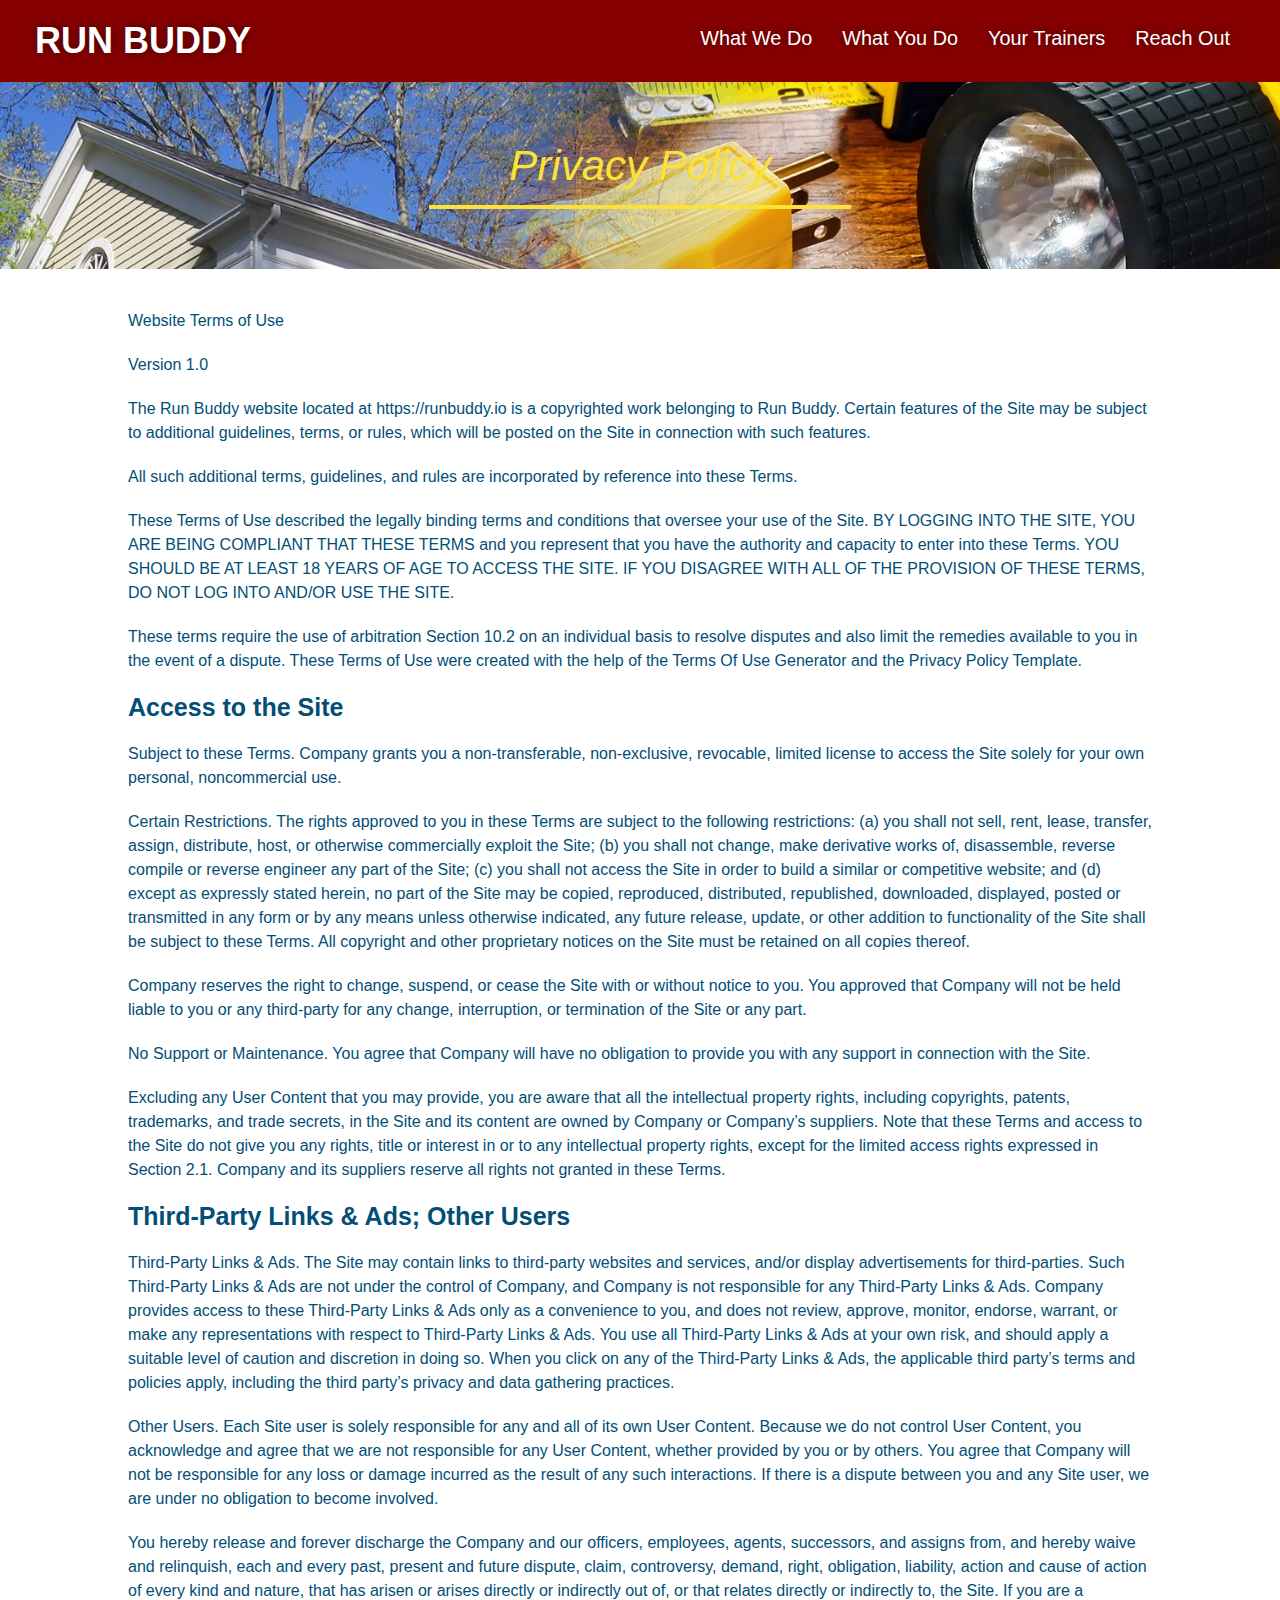
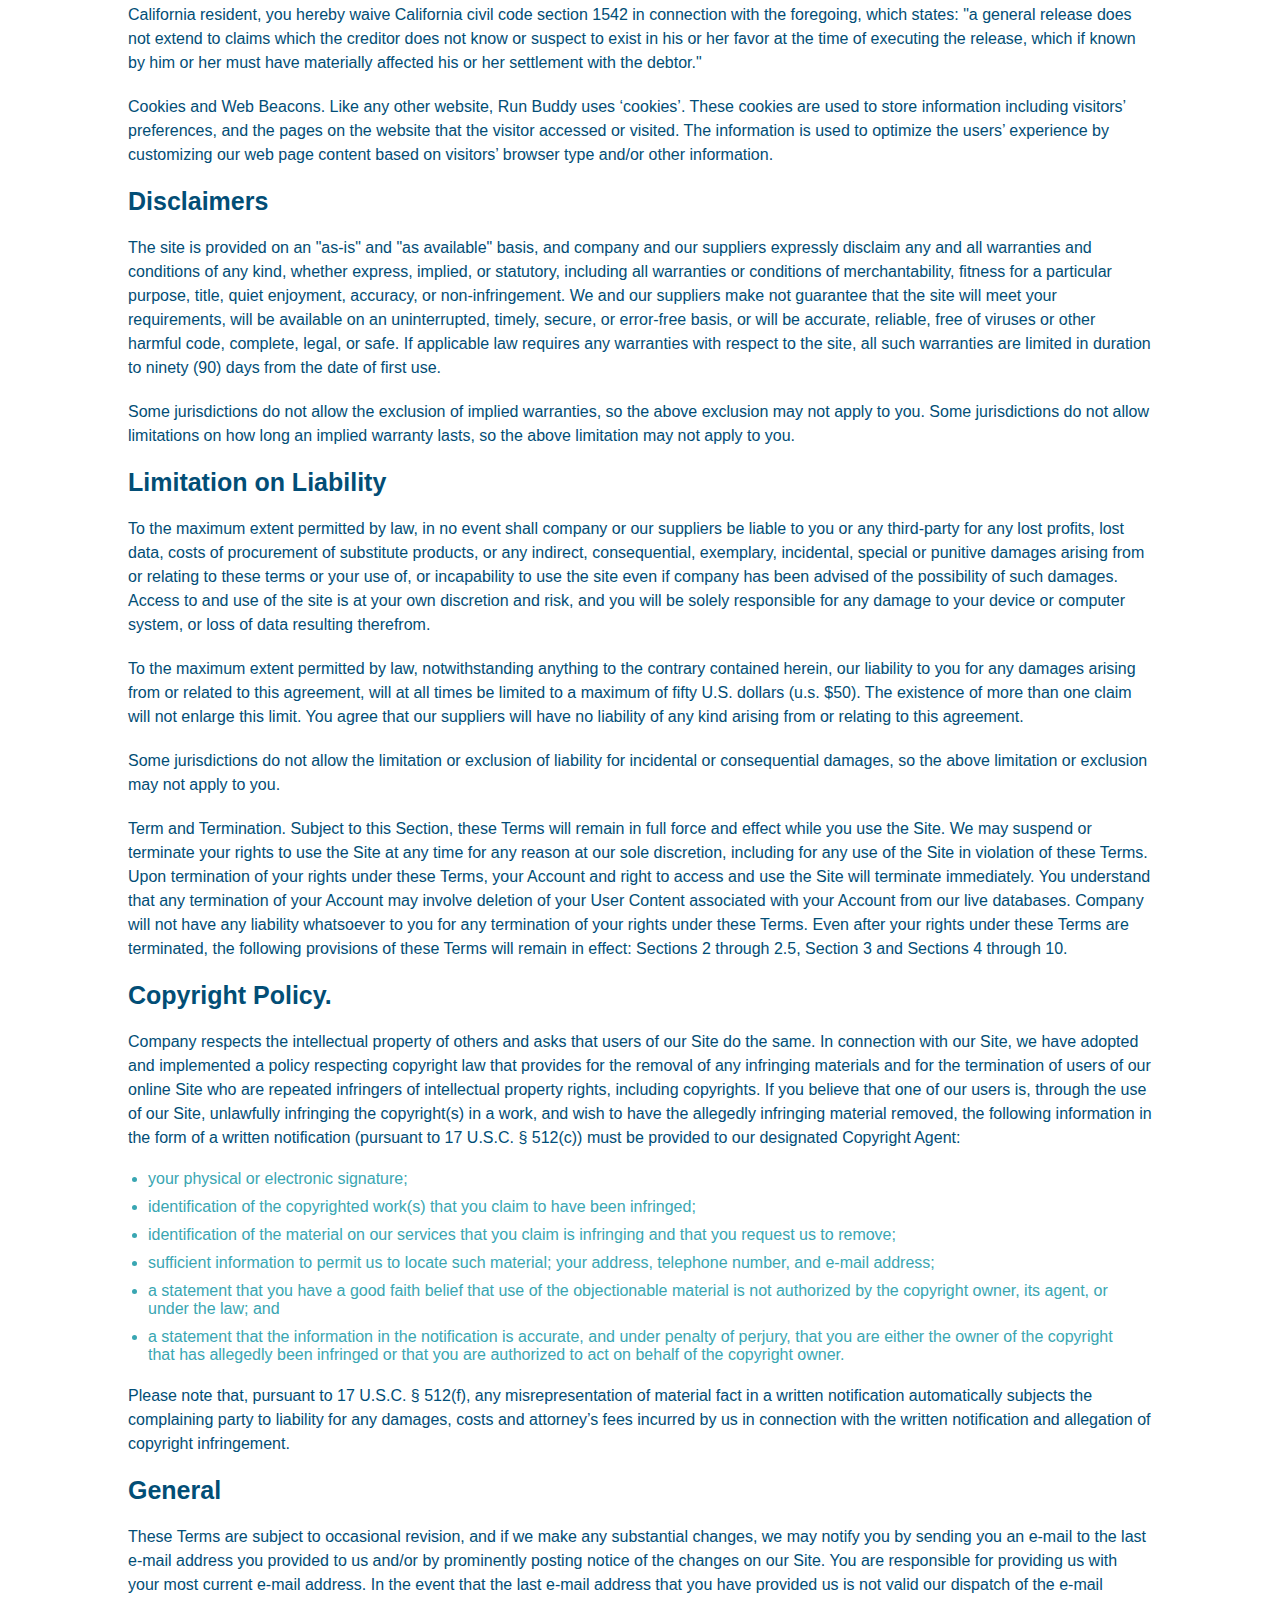
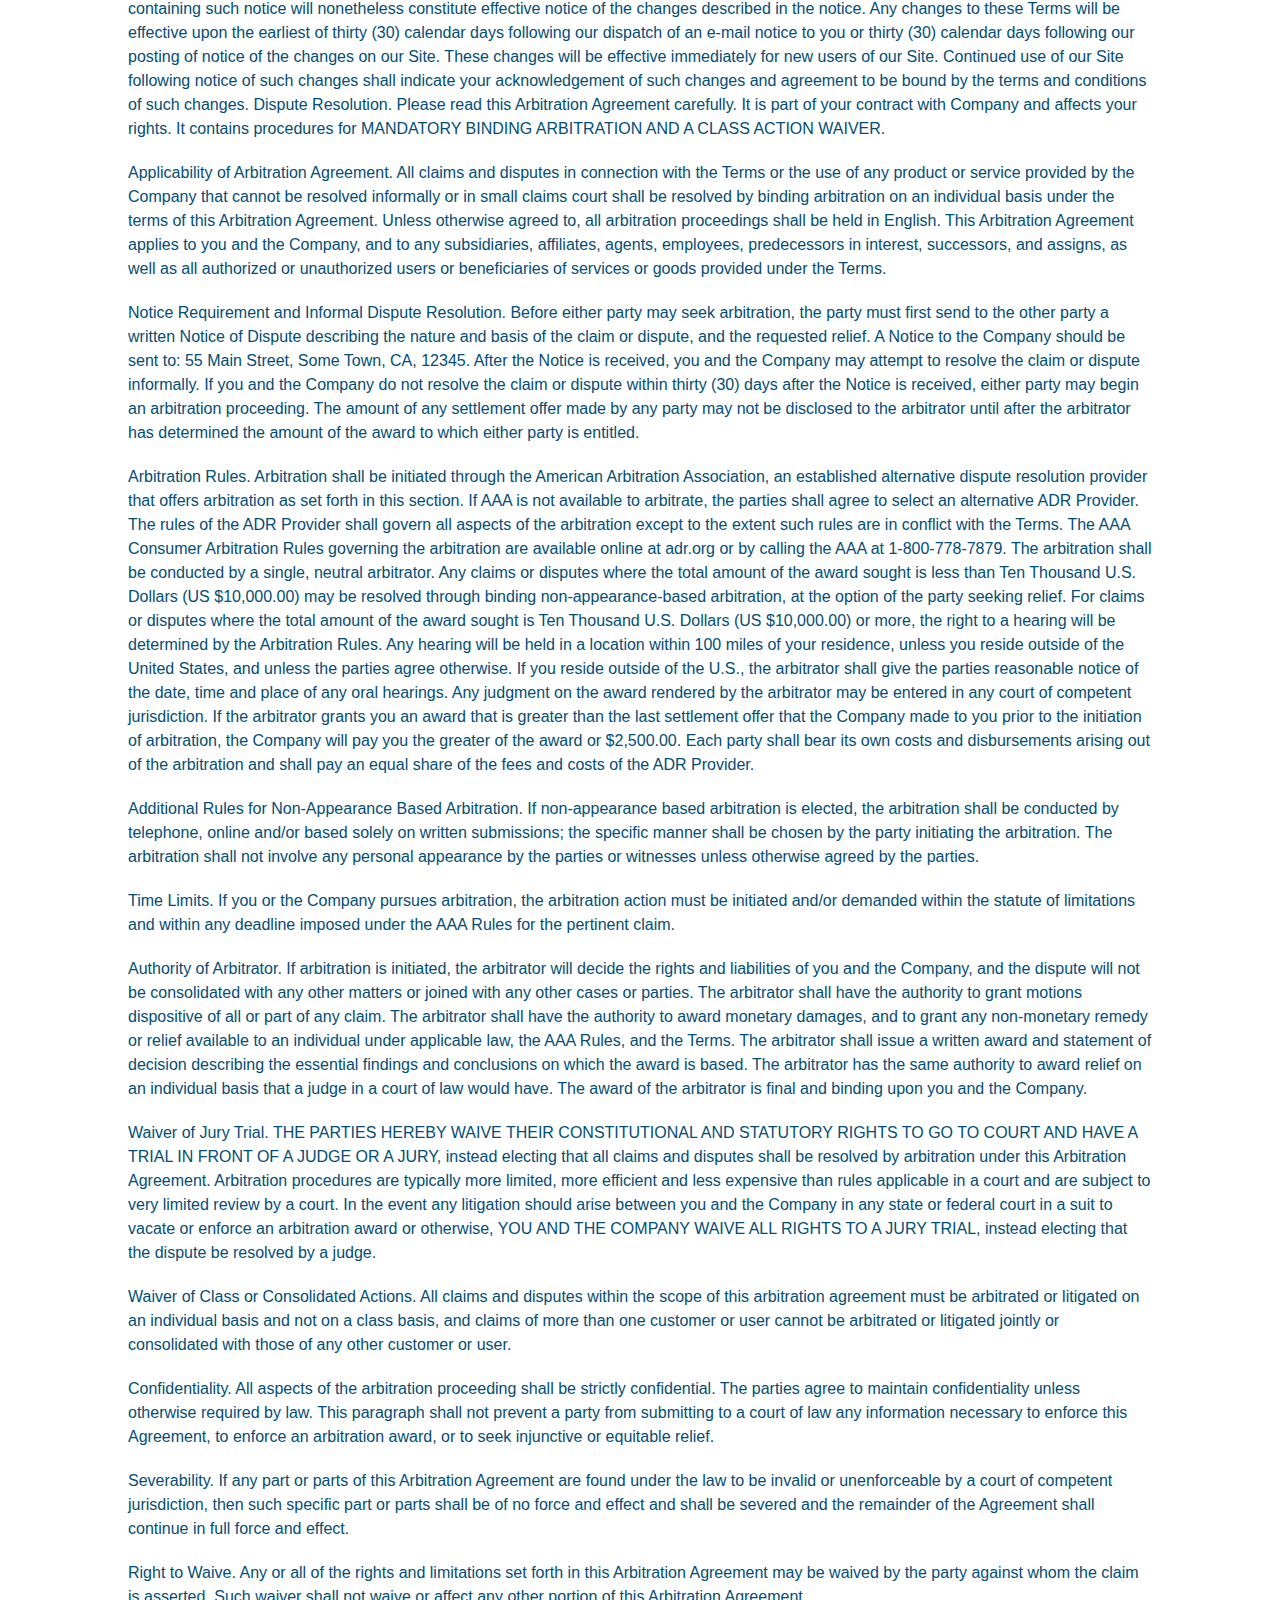
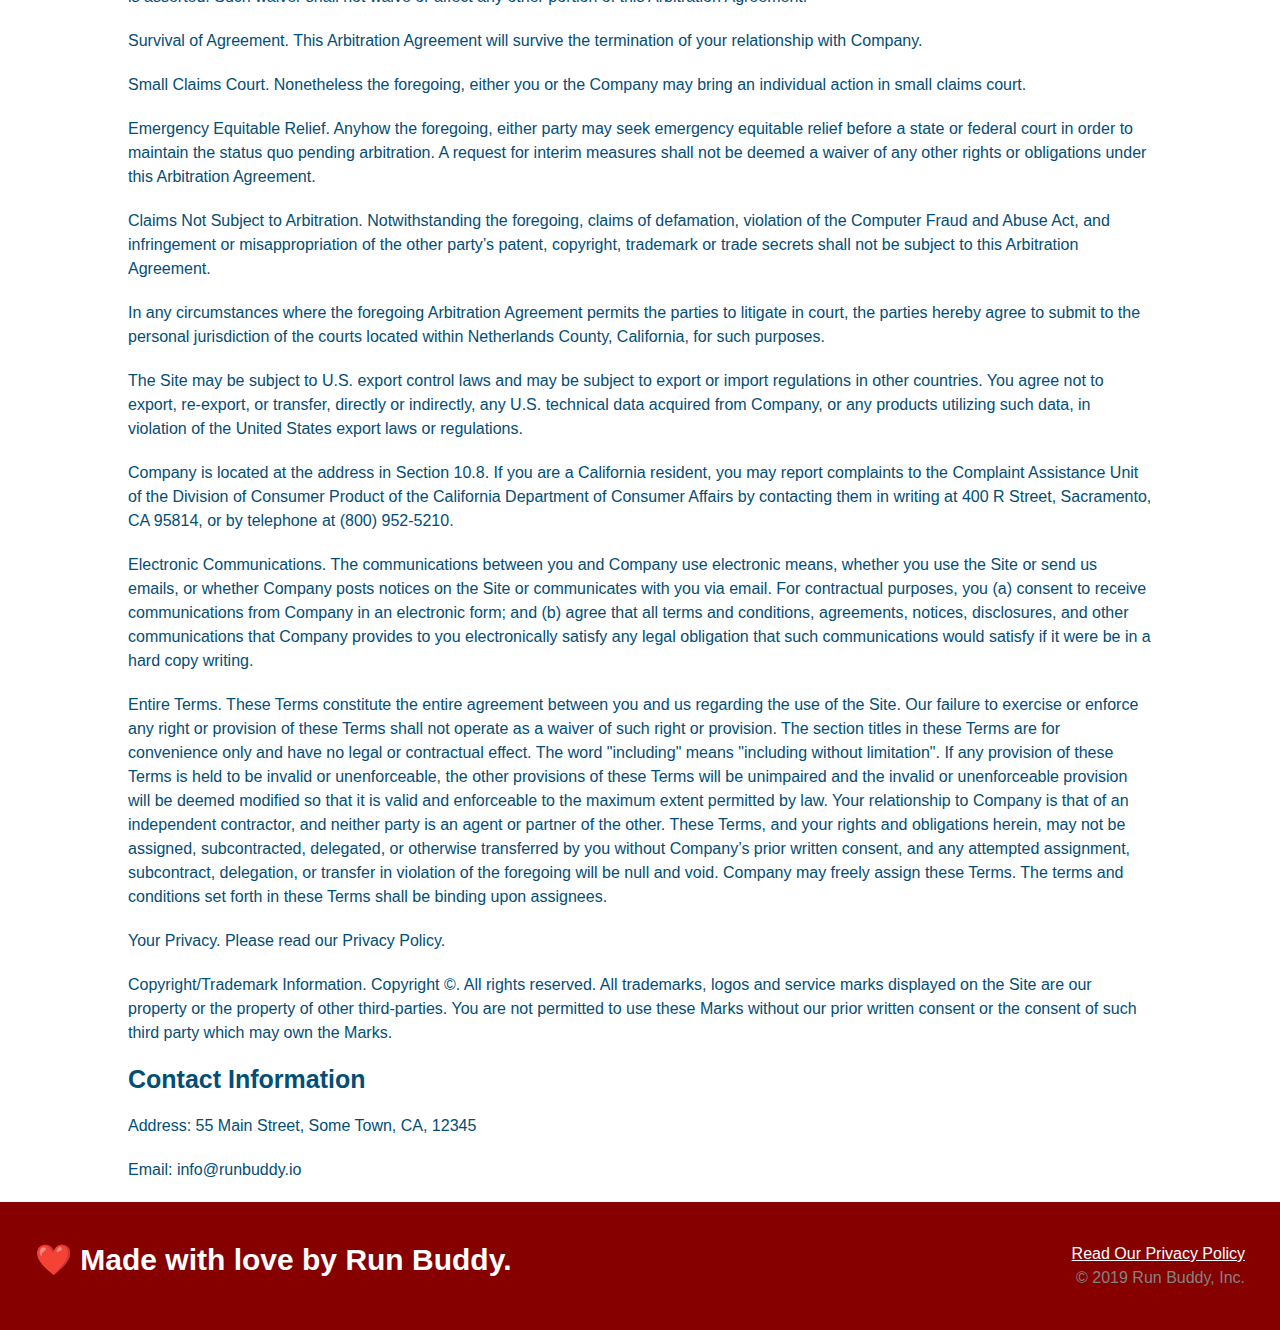
==== privacy-policy.html @ dc67ea20 "webpage" ====
<!DOCTYPE html>
<html lang="en">
  <head>
    <meta charset="UTF-8" />
    <meta name="viewport" content="width=device-width, initial-scale=1.0" />
    <link rel="stylesheet" href="./assets/css/style.css" />
    <link rel="stylesheet" href="./assets/css/secondary-styles.css" />
    <title>Run Buddy - Privacy Policy</title>
  </head>
  <body>
    <header>
      <h1>
        <a href="./index.html">RUN BUDDY</a>
      </h1>
      <nav>
        <ul>
          <li>
            <a href="./index.html#what-we-do">What We Do</a>
          </li>
          <li>
            <a href="./index.html#what-you-do">What You Do</a>
          </li>
          <li>
            <a href="./index.html#your-trainers">Your Trainers</a>
          </li>
          <li>
            <a href="./index.html#reach-out">Reach Out</a>
          </li>
        </ul>
      </nav>
    </header>
    <!-- end navigation -->

    <!-- hero/jumbotron -->
    <section class="hero">
      <h2 class="page-title">
        Privacy Policy
      </h2>
    </section>

    <!-- body copy -->
    <article class="secondary-content">
      <p>
        Website Terms of Use
      </p>

      <p>
        Version 1.0
      </p>

      <p>
        The Run Buddy website located at https://runbuddy.io is a copyrighted work belonging to Run Buddy. Certain
        features of the Site may be subject to additional guidelines, terms, or rules, which will be posted on the Site
        in connection with such features.
      </p>

      <p>
        All such additional terms, guidelines, and rules are incorporated by reference into these Terms.
      </p>

      <p>
        These Terms of Use described the legally binding terms and conditions that oversee your use of the Site. BY
        LOGGING INTO THE SITE, YOU ARE BEING COMPLIANT THAT THESE TERMS and you represent that you have the authority
        and capacity to enter into these Terms. YOU SHOULD BE AT LEAST 18 YEARS OF AGE TO ACCESS THE SITE. IF YOU
        DISAGREE WITH ALL OF THE PROVISION OF THESE TERMS, DO NOT LOG INTO AND/OR USE THE SITE.
      </p>

      <p>
        These terms require the use of arbitration Section 10.2 on an individual basis to resolve disputes and also
        limit the remedies available to you in the event of a dispute. These Terms of Use were created with the help of
        the Terms Of Use Generator and the Privacy Policy Template.
      </p>

      <h3>
        Access to the Site
      </h3>

      <p>
        Subject to these Terms. Company grants you a non-transferable, non-exclusive, revocable, limited license to
        access the Site solely for your own personal, noncommercial use.
      </p>

      <p>
        Certain Restrictions. The rights approved to you in these Terms are subject to the following restrictions: (a)
        you shall not sell, rent, lease, transfer, assign, distribute, host, or otherwise commercially exploit the Site;
        (b) you shall not change, make derivative works of, disassemble, reverse compile or reverse engineer any part of
        the Site; (c) you shall not access the Site in order to build a similar or competitive website; and (d) except
        as expressly stated herein, no part of the Site may be copied, reproduced, distributed, republished, downloaded,
        displayed, posted or transmitted in any form or by any means unless otherwise indicated, any future release,
        update, or other addition to functionality of the Site shall be subject to these Terms. All copyright and other
        proprietary notices on the Site must be retained on all copies thereof.
      </p>

      <p>
        Company reserves the right to change, suspend, or cease the Site with or without notice to you. You approved
        that Company will not be held liable to you or any third-party for any change, interruption, or termination of
        the Site or any part.
      </p>

      <p>
        No Support or Maintenance. You agree that Company will have no obligation to provide you with any support in
        connection with the Site.
      </p>

      <p>
        Excluding any User Content that you may provide, you are aware that all the intellectual property rights,
        including copyrights, patents, trademarks, and trade secrets, in the Site and its content are owned by Company
        or Company’s suppliers. Note that these Terms and access to the Site do not give you any rights, title or
        interest in or to any intellectual property rights, except for the limited access rights expressed in Section
        2.1. Company and its suppliers reserve all rights not granted in these Terms.
      </p>

      <h3>
        Third-Party Links & Ads; Other Users
      </h3>

      <p>
        Third-Party Links & Ads. The Site may contain links to third-party websites and services, and/or display
        advertisements for third-parties. Such Third-Party Links & Ads are not under the control of Company, and Company
        is not responsible for any Third-Party Links & Ads. Company provides access to these Third-Party Links & Ads
        only as a convenience to you, and does not review, approve, monitor, endorse, warrant, or make any
        representations with respect to Third-Party Links & Ads. You use all Third-Party Links & Ads at your own risk,
        and should apply a suitable level of caution and discretion in doing so. When you click on any of the
        Third-Party Links & Ads, the applicable third party’s terms and policies apply, including the third party’s
        privacy and data gathering practices.
      </p>

      <p>
        Other Users. Each Site user is solely responsible for any and all of its own User Content. Because we do not
        control User Content, you acknowledge and agree that we are not responsible for any User Content, whether
        provided by you or by others. You agree that Company will not be responsible for any loss or damage incurred as
        the result of any such interactions. If there is a dispute between you and any Site user, we are under no
        obligation to become involved.
      </p>

      <p>
        You hereby release and forever discharge the Company and our officers, employees, agents, successors, and
        assigns from, and hereby waive and relinquish, each and every past, present and future dispute, claim,
        controversy, demand, right, obligation, liability, action and cause of action of every kind and nature, that has
        arisen or arises directly or indirectly out of, or that relates directly or indirectly to, the Site. If you are
        a California resident, you hereby waive California civil code section 1542 in connection with the foregoing,
        which states: "a general release does not extend to claims which the creditor does not know or suspect to exist
        in his or her favor at the time of executing the release, which if known by him or her must have materially
        affected his or her settlement with the debtor."
      </p>

      <p>
        Cookies and Web Beacons. Like any other website, Run Buddy uses ‘cookies’. These cookies are used to store
        information including visitors’ preferences, and the pages on the website that the visitor accessed or visited.
        The information is used to optimize the users’ experience by customizing our web page content based on visitors’
        browser type and/or other information.
      </p>

      <h3>
        Disclaimers
      </h3>

      <p>
        The site is provided on an "as-is" and "as available" basis, and company and our suppliers expressly disclaim
        any and all warranties and conditions of any kind, whether express, implied, or statutory, including all
        warranties or conditions of merchantability, fitness for a particular purpose, title, quiet enjoyment, accuracy,
        or non-infringement. We and our suppliers make not guarantee that the site will meet your requirements, will be
        available on an uninterrupted, timely, secure, or error-free basis, or will be accurate, reliable, free of
        viruses or other harmful code, complete, legal, or safe. If applicable law requires any warranties with respect
        to the site, all such warranties are limited in duration to ninety (90) days from the date of first use.
      </p>

      <p>
        Some jurisdictions do not allow the exclusion of implied warranties, so the above exclusion may not apply to
        you. Some jurisdictions do not allow limitations on how long an implied warranty lasts, so the above limitation
        may not apply to you.
      </p>

      <h3>
        Limitation on Liability
      </h3>

      <p>
        To the maximum extent permitted by law, in no event shall company or our suppliers be liable to you or any
        third-party for any lost profits, lost data, costs of procurement of substitute products, or any indirect,
        consequential, exemplary, incidental, special or punitive damages arising from or relating to these terms or
        your use of, or incapability to use the site even if company has been advised of the possibility of such
        damages. Access to and use of the site is at your own discretion and risk, and you will be solely responsible
        for any damage to your device or computer system, or loss of data resulting therefrom.
      </p>

      <p>
        To the maximum extent permitted by law, notwithstanding anything to the contrary contained herein, our liability
        to you for any damages arising from or related to this agreement, will at all times be limited to a maximum of
        fifty U.S. dollars (u.s. $50). The existence of more than one claim will not enlarge this limit. You agree that
        our suppliers will have no liability of any kind arising from or relating to this agreement.
      </p>

      <p>
        Some jurisdictions do not allow the limitation or exclusion of liability for incidental or consequential
        damages, so the above limitation or exclusion may not apply to you.
      </p>

      <p>
        Term and Termination. Subject to this Section, these Terms will remain in full force and effect while you use
        the Site. We may suspend or terminate your rights to use the Site at any time for any reason at our sole
        discretion, including for any use of the Site in violation of these Terms. Upon termination of your rights under
        these Terms, your Account and right to access and use the Site will terminate immediately. You understand that
        any termination of your Account may involve deletion of your User Content associated with your Account from our
        live databases. Company will not have any liability whatsoever to you for any termination of your rights under
        these Terms. Even after your rights under these Terms are terminated, the following provisions of these Terms
        will remain in effect: Sections 2 through 2.5, Section 3 and Sections 4 through 10.
      </p>

      <h3>
        Copyright Policy.
      </h3>

      <p>
        Company respects the intellectual property of others and asks that users of our Site do the same. In connection
        with our Site, we have adopted and implemented a policy respecting copyright law that provides for the removal
        of any infringing materials and for the termination of users of our online Site who are repeated infringers of
        intellectual property rights, including copyrights. If you believe that one of our users is, through the use of
        our Site, unlawfully infringing the copyright(s) in a work, and wish to have the allegedly infringing material
        removed, the following information in the form of a written notification (pursuant to 17 U.S.C. § 512(c)) must
        be provided to our designated Copyright Agent:
      </p>

      <ul>
        <li>
          your physical or electronic signature;
        </li>
        <li>
          identification of the copyrighted work(s) that you claim to have been infringed;
        </li>
        <li>
          identification of the material on our services that you claim is infringing and that you request us to remove;
        </li>
        <li>
          sufficient information to permit us to locate such material; your address, telephone number, and e-mail
          address;
        </li>
        <li>
          a statement that you have a good faith belief that use of the objectionable material is not authorized by the
          copyright owner, its agent, or under the law; and
        </li>
        <li>
          a statement that the information in the notification is accurate, and under penalty of perjury, that you are
          either the owner of the copyright that has allegedly been infringed or that you are authorized to act on
          behalf of the copyright owner.
        </li>
      </ul>

      <p>
        Please note that, pursuant to 17 U.S.C. § 512(f), any misrepresentation of material fact in a written
        notification automatically subjects the complaining party to liability for any damages, costs and attorney’s
        fees incurred by us in connection with the written notification and allegation of copyright infringement.
      </p>

      <h3>
        General
      </h3>

      <p>
        These Terms are subject to occasional revision, and if we make any substantial changes, we may notify you by
        sending you an e-mail to the last e-mail address you provided to us and/or by prominently posting notice of the
        changes on our Site. You are responsible for providing us with your most current e-mail address. In the event
        that the last e-mail address that you have provided us is not valid our dispatch of the e-mail containing such
        notice will nonetheless constitute effective notice of the changes described in the notice. Any changes to these
        Terms will be effective upon the earliest of thirty (30) calendar days following our dispatch of an e-mail
        notice to you or thirty (30) calendar days following our posting of notice of the changes on our Site. These
        changes will be effective immediately for new users of our Site. Continued use of our Site following notice of
        such changes shall indicate your acknowledgement of such changes and agreement to be bound by the terms and
        conditions of such changes. Dispute Resolution. Please read this Arbitration Agreement carefully. It is part of
        your contract with Company and affects your rights. It contains procedures for MANDATORY BINDING ARBITRATION AND
        A CLASS ACTION WAIVER.
      </p>

      <p>
        Applicability of Arbitration Agreement. All claims and disputes in connection with the Terms or the use of any
        product or service provided by the Company that cannot be resolved informally or in small claims court shall be
        resolved by binding arbitration on an individual basis under the terms of this Arbitration Agreement. Unless
        otherwise agreed to, all arbitration proceedings shall be held in English. This Arbitration Agreement applies to
        you and the Company, and to any subsidiaries, affiliates, agents, employees, predecessors in interest,
        successors, and assigns, as well as all authorized or unauthorized users or beneficiaries of services or goods
        provided under the Terms.
      </p>

      <p>
        Notice Requirement and Informal Dispute Resolution. Before either party may seek arbitration, the party must
        first send to the other party a written Notice of Dispute describing the nature and basis of the claim or
        dispute, and the requested relief. A Notice to the Company should be sent to: 55 Main Street, Some Town, CA,
        12345. After the Notice is received, you and the Company may attempt to resolve the claim or dispute informally.
        If you and the Company do not resolve the claim or dispute within thirty (30) days after the Notice is received,
        either party may begin an arbitration proceeding. The amount of any settlement offer made by any party may not
        be disclosed to the arbitrator until after the arbitrator has determined the amount of the award to which either
        party is entitled.
      </p>

      <p>
        Arbitration Rules. Arbitration shall be initiated through the American Arbitration Association, an established
        alternative dispute resolution provider that offers arbitration as set forth in this section. If AAA is not
        available to arbitrate, the parties shall agree to select an alternative ADR Provider. The rules of the ADR
        Provider shall govern all aspects of the arbitration except to the extent such rules are in conflict with the
        Terms. The AAA Consumer Arbitration Rules governing the arbitration are available online at adr.org or by
        calling the AAA at 1-800-778-7879. The arbitration shall be conducted by a single, neutral arbitrator. Any
        claims or disputes where the total amount of the award sought is less than Ten Thousand U.S. Dollars (US
        $10,000.00) may be resolved through binding non-appearance-based arbitration, at the option of the party seeking
        relief. For claims or disputes where the total amount of the award sought is Ten Thousand U.S. Dollars (US
        $10,000.00) or more, the right to a hearing will be determined by the Arbitration Rules. Any hearing will be
        held in a location within 100 miles of your residence, unless you reside outside of the United States, and
        unless the parties agree otherwise. If you reside outside of the U.S., the arbitrator shall give the parties
        reasonable notice of the date, time and place of any oral hearings. Any judgment on the award rendered by the
        arbitrator may be entered in any court of competent jurisdiction. If the arbitrator grants you an award that is
        greater than the last settlement offer that the Company made to you prior to the initiation of arbitration, the
        Company will pay you the greater of the award or $2,500.00. Each party shall bear its own costs and
        disbursements arising out of the arbitration and shall pay an equal share of the fees and costs of the ADR
        Provider.
      </p>

      <p>
        Additional Rules for Non-Appearance Based Arbitration. If non-appearance based arbitration is elected, the
        arbitration shall be conducted by telephone, online and/or based solely on written submissions; the specific
        manner shall be chosen by the party initiating the arbitration. The arbitration shall not involve any personal
        appearance by the parties or witnesses unless otherwise agreed by the parties.
      </p>

      <p>
        Time Limits. If you or the Company pursues arbitration, the arbitration action must be initiated and/or demanded
        within the statute of limitations and within any deadline imposed under the AAA Rules for the pertinent claim.
      </p>

      <p>
        Authority of Arbitrator. If arbitration is initiated, the arbitrator will decide the rights and liabilities of
        you and the Company, and the dispute will not be consolidated with any other matters or joined with any other
        cases or parties. The arbitrator shall have the authority to grant motions dispositive of all or part of any
        claim. The arbitrator shall have the authority to award monetary damages, and to grant any non-monetary remedy
        or relief available to an individual under applicable law, the AAA Rules, and the Terms. The arbitrator shall
        issue a written award and statement of decision describing the essential findings and conclusions on which the
        award is based. The arbitrator has the same authority to award relief on an individual basis that a judge in a
        court of law would have. The award of the arbitrator is final and binding upon you and the Company.
      </p>

      <p>
        Waiver of Jury Trial. THE PARTIES HEREBY WAIVE THEIR CONSTITUTIONAL AND STATUTORY RIGHTS TO GO TO COURT AND HAVE
        A TRIAL IN FRONT OF A JUDGE OR A JURY, instead electing that all claims and disputes shall be resolved by
        arbitration under this Arbitration Agreement. Arbitration procedures are typically more limited, more efficient
        and less expensive than rules applicable in a court and are subject to very limited review by a court. In the
        event any litigation should arise between you and the Company in any state or federal court in a suit to vacate
        or enforce an arbitration award or otherwise, YOU AND THE COMPANY WAIVE ALL RIGHTS TO A JURY TRIAL, instead
        electing that the dispute be resolved by a judge.
      </p>

      <p>
        Waiver of Class or Consolidated Actions. All claims and disputes within the scope of this arbitration agreement
        must be arbitrated or litigated on an individual basis and not on a class basis, and claims of more than one
        customer or user cannot be arbitrated or litigated jointly or consolidated with those of any other customer or
        user.
      </p>

      <p>
        Confidentiality. All aspects of the arbitration proceeding shall be strictly confidential. The parties agree to
        maintain confidentiality unless otherwise required by law. This paragraph shall not prevent a party from
        submitting to a court of law any information necessary to enforce this Agreement, to enforce an arbitration
        award, or to seek injunctive or equitable relief.
      </p>

      <p>
        Severability. If any part or parts of this Arbitration Agreement are found under the law to be invalid or
        unenforceable by a court of competent jurisdiction, then such specific part or parts shall be of no force and
        effect and shall be severed and the remainder of the Agreement shall continue in full force and effect.
      </p>

      <p>
        Right to Waive. Any or all of the rights and limitations set forth in this Arbitration Agreement may be waived
        by the party against whom the claim is asserted. Such waiver shall not waive or affect any other portion of this
        Arbitration Agreement.
      </p>

      <p>
        Survival of Agreement. This Arbitration Agreement will survive the termination of your relationship with
        Company.
      </p>

      <p>
        Small Claims Court. Nonetheless the foregoing, either you or the Company may bring an individual action in small
        claims court.
      </p>

      <p>
        Emergency Equitable Relief. Anyhow the foregoing, either party may seek emergency equitable relief before a
        state or federal court in order to maintain the status quo pending arbitration. A request for interim measures
        shall not be deemed a waiver of any other rights or obligations under this Arbitration Agreement.
      </p>

      <p>
        Claims Not Subject to Arbitration. Notwithstanding the foregoing, claims of defamation, violation of the
        Computer Fraud and Abuse Act, and infringement or misappropriation of the other party’s patent, copyright,
        trademark or trade secrets shall not be subject to this Arbitration Agreement.
      </p>

      <p>
        In any circumstances where the foregoing Arbitration Agreement permits the parties to litigate in court, the
        parties hereby agree to submit to the personal jurisdiction of the courts located within Netherlands County,
        California, for such purposes.
      </p>

      <p>
        The Site may be subject to U.S. export control laws and may be subject to export or import regulations in other
        countries. You agree not to export, re-export, or transfer, directly or indirectly, any U.S. technical data
        acquired from Company, or any products utilizing such data, in violation of the United States export laws or
        regulations.
      </p>

      <p>
        Company is located at the address in Section 10.8. If you are a California resident, you may report complaints
        to the Complaint Assistance Unit of the Division of Consumer Product of the California Department of Consumer
        Affairs by contacting them in writing at 400 R Street, Sacramento, CA 95814, or by telephone at (800) 952-5210.
      </p>

      <p>
        Electronic Communications. The communications between you and Company use electronic means, whether you use the
        Site or send us emails, or whether Company posts notices on the Site or communicates with you via email. For
        contractual purposes, you (a) consent to receive communications from Company in an electronic form; and (b)
        agree that all terms and conditions, agreements, notices, disclosures, and other communications that Company
        provides to you electronically satisfy any legal obligation that such communications would satisfy if it were be
        in a hard copy writing.
      </p>

      <p>
        Entire Terms. These Terms constitute the entire agreement between you and us regarding the use of the Site. Our
        failure to exercise or enforce any right or provision of these Terms shall not operate as a waiver of such right
        or provision. The section titles in these Terms are for convenience only and have no legal or contractual
        effect. The word "including" means "including without limitation". If any provision of these Terms is held to be
        invalid or unenforceable, the other provisions of these Terms will be unimpaired and the invalid or
        unenforceable provision will be deemed modified so that it is valid and enforceable to the maximum extent
        permitted by law. Your relationship to Company is that of an independent contractor, and neither party is an
        agent or partner of the other. These Terms, and your rights and obligations herein, may not be assigned,
        subcontracted, delegated, or otherwise transferred by you without Company’s prior written consent, and any
        attempted assignment, subcontract, delegation, or transfer in violation of the foregoing will be null and void.
        Company may freely assign these Terms. The terms and conditions set forth in these Terms shall be binding upon
        assignees.
      </p>

      <p>
        Your Privacy. Please read our Privacy Policy.
      </p>

      <p>
        Copyright/Trademark Information. Copyright ©. All rights reserved. All trademarks, logos and service marks
        displayed on the Site are our property or the property of other third-parties. You are not permitted to use
        these Marks without our prior written consent or the consent of such third party which may own the Marks.
      </p>

      <h3>
        Contact Information
      </h3>

      <p>
        Address: 55 Main Street, Some Town, CA, 12345
      </p>

      <p>
        Email: info@runbuddy.io
      </p>
    </article>

    <!-- footer -->
    <footer>
      <h2>❤️ Made with love by Run Buddy.</h2>

      <div>
        <a href="./privacy-policy.html">Read Our Privacy Policy</a> <br/>
        &copy; 2019 Run Buddy, Inc.
      </div>
    </footer>
    <!-- footer end -->
  </body>
</html>
---- assets/css/style.css ----
:root {
  --primary-color: #860000;
  --secondary-color: #ffffff;
  --tertiary-color: #838383;
}

* {
  box-sizing: border-box;
  margin: 0;
  padding: 0;
}

body {
  color: var(--tertiary-color);
  font-family: Helvetica, Arial, sans-serif;
}


/* HEADER / NAV BAR STYLES START */

header {
  padding: 20px 35px;
  background-color: var(--primary-color);
  display: flex;
  justify-content: space-between;
  flex-wrap: wrap;
  position: sticky;
  position: -webkit-sticky;
  top: 0;
  background-size: cover;
  background-attachment: fixed;
  background-position: 80%;
  z-index: 9999;
}

header h1 {
  font-weight: bold;
  margin: 0;
  font-size: 36px;
  color: var(--secondary-color);
  text-shadow: 0 0 10px rgba(0, 0, 0, 0.5);
}

header a {
  text-decoration: none;
  color: var(--secondary-color);
}

header nav {
  margin: 7px 0;
}

header nav ul {
  display: flex;
  flex-wrap: wrap;
  justify-content: space-between;
  align-items: center;
  list-style: none;
}

header nav ul li a {
  padding: 10px 15px;
  font-weight: lighter;
  font-size: 1.55vw;
  text-shadow: 0 0 10px rgba(0, 0, 0, 0.5);
}

header nav ul li a:hover {
  background: var(--primary-color);
  color: var(--tertiary-color);
  border-radius: 15px;
  text-shadow: none;
}

/* HEADER / NAVBAR STYLES END */



/* FOOTER STYLES START */
footer {
  background: var(--primary-color);
  padding: 40px 35px;
  display: flex;
  justify-content: space-between;
  flex-wrap: wrap;
  width: 100%;
}

footer h2 {
  color: var(--secondary-color);
  font-size: 30px;
  margin: 0;
}

footer div {
  line-height: 1.5;
  text-align: right;
}

footer a {
  color: var(--secondary-color);
}

/* END FOOTER STYLES */

/* STYLE ALL SECTION TAGS */
section {
  padding: 60px;
}

/* HERO STYLES START */
.hero {
  background-image: url('../images/hero-bg.jpg');
  background-size: cover;
  display: flex;
  justify-content: center;
  flex-wrap: wrap;
  align-items: flex-start;
  background-attachment: fixed;
  background-position: 80%;
}

.hero-cta {
  width: 35%;
  text-align: right;
  margin: 3.5%;
  color: var(--secondary-color);
  font-size: 18px;
  line-height: 1.2;
}

.hero-cta h2 {
  font-style: italic;
  font-size: 55px;
  color: var(--primary-color);
  text-shadow: 0 0 10px rgba(0, 0, 0, 0.5);
}

.hero-form {
  border: 3px solid var(--tertiary-color);
  background-color: var(--primary-color);
  padding: 20px;
  color: var(--secondary-color);
  width: 40%;
  margin: 3.5%;
  border-radius: 15px;
  box-shadow: 0 0 10px rgba(0, 0, 0, 0.5);
}

.hero-form button:hover {
  background-color: var(--tertiary-color);
}

.hero-form h3 {
  font-size: 24px;
  margin: 0;
}

.hero-form p {
  margin: 5px 0 15px 0;
}

.form-input {
  border: 1px solid var(--secondary-color);
  display: block;
  padding: 7px 15px;
  font-size: 16px;
  color: var(--secondary-color);
  width: 100%;
  margin-bottom: 15px;
  border-radius: 10px;
  background-color: rgba(255, 255, 255, 0.75);
}

.form-input:focus {
  background-color: rgba(255, 255, 255, 1);
  outline: none;
}

.hero-form label {
  margin: 0 5px;
}

.hero-form button {
  color: var(--primary-color);
  background-color: var(--secondary-color);
  border: none;
  padding: 10px 20px;
  font-size: 16px;
  border-radius: 10px;
}

.checkbox-wrapper input,
.radio-wrapper input {
  opacity: 0;
}

.checkbox-wrapper label,
.radio-wrapper label {
  position: relative;
  left: 10px;
  margin: 10px;
  line-height: 1.6;
}

.checkbox-wrapper label::before,
.radio-wrapper label::before {
  content: "";
  height: 20px;
  width: 20px;
  background: rgba(255, 255, 255, 0.75);
  border: 1px solid var(--secondary-color);
  position: absolute;
  top: -4px;
  left: -30px;
}

.radio-wrapper label::before {
  border-radius: 50%;
}

.radio-wrapper label::after {
  content: "";
  height: 20px;
  width: 20px;
  border-radius: 50%;
  background: var(--secondary-color);
  position: absolute;
  left: -29px;
  top: -3px;
  background-image: radial-gradient(circle, var(--tertiary-color), var(--secondary-color));
}

.checkbox-wrapper label::after {
  content: "";
  height: 6px;
  width: 14px;
  border-left: 2px solid var(--secondary-color);
  border-bottom: 2px solid var(--secondary-color);
  position: absolute;
  left: -26px;
  top: 1px;
  transform: rotate(-58deg);
}

.checkbox-wrapper input+label::after,
.radio-wrapper input+label::after {
  content: none;
}

.checkbox-wrapper input:checked+label::after,
.radio-wrapper input:checked+label::after {
  content: "";
}

/* HERO STYLES END */


/* SECTION TITLE STYLES START */
.section-title {
  font-size: 48px;
  border-bottom: 3px solid;
  color: var(--secondary-color);
  padding-bottom: 20px;
  text-align: center;
  margin: 0 auto 35px auto;
  width: 50%;
}

.primary-border {
  border-color: var(--primary-color);
}

.secondary-border {
  border-color: var(--tertiary-color);
}

/* SECTION TITLE STYLES END */

/* WHAT WE DO STYLES */
.intro p {
  line-height: 1.7;
  color: var(--tertiary-color);
  width: 80%;
  margin: 0 auto;
  font-size: 20px;
  text-align: center;
}

/* WHAT YOU DO STYLES END */


/* WHAT YOU DO STYLES START */
.steps {
  background: var(--primary-color);
}

.step {
  margin: 50px auto;
  padding-bottom: 50px;
  width: 80%;
  display: flex;
  flex-wrap: wrap;
  align-items: center;
  justify-content: space-between;
}

.step:last-child {
  border-bottom: none;
}

.step h3 {
  color: var(--secondary-color);
  font-size: 46px;
  flex: 1 30%;
}

.step-info {
  flex: 2 70%;
  display: flex;
  flex-wrap: wrap;
  align-items: center;
}

.step-img {
  flex: 1 12%;
  margin-right: 20px;
}

.step-img img {
  max-width: 100%;
}

.step-text {
  flex: 12;
}

.step-text p {
  color: var(--tertiary-color);
  font-size: 18px;
}

.step-text h4 {
  font-size: 26px;
  line-height: 1.5;
  color: var(--secondary-color);
}

/* WHAT YOU DO STYLES END */

/* MEET THE TRAINERS START */
.trainers {
  width: 100%;
  margin: 0 auto;
  display: flex;
  flex-wrap: wrap;
  justify-content: space-around;
}

.trainer {
  margin: 20px;
  flex: 1;
  background: var(--secondary-color);
  color: var(--primary-color);
}

.trainer img {
  width: 100%;
}

.trainer-bio {
  padding: 25px;
  line-height: 1.3;
}

.trainer-bio h3 {
  font-size: 28px;
}

.trainer-bio h4 {
  font-weight: lighter;
  font-size: 22px;
  margin-bottom: 15px;
}

.trainer-bio p {
  font-size: 17px;
}

/* TRAINER STYLES END */

/* REACH OUT STYLES START */
.contact {
  background: var(--secondary-color);
}

.contact h2 {
  color: var(--primary-color);
}

.contact-info {
  display: flex;
  justify-content: space-between;
  flex-wrap: wrap;
}

.contact-info>* {
  flex: 1;
  margin: 15px;
}

.contact-info iframe {
  height: 400px;
}

.contact-info div {
  color: rgb(0, 0, 0);
}

.contact-info h3 {
  color: var(--primary-color);
  font-size: 32px;
}

.contact-info p,
.contact-info address {
  margin: 20px 0;
  line-height: 1.5;
  font-size: 16px;
  font-style: normal;
}

.contact-form input,
.contact-form textarea {
  border: 1px solid var(--secondary-color);
  display: block;
  padding: 7px 15px;
  font-size: 16px;
  color: rgb(0, 0, 0);
  width: 100%;
  margin-bottom: 15px;
  margin-top: 5px;
  border-radius: 10px;
  background-color: rgba(255, 255, 255, 0.75);
}

.contact-form input:focus,
.contact-form textarea:focus {
  background-color: rgba(255, 255, 255, 1);
  outline: none;
}

.contact-form button {
  width: 100%;
  border: none;
  background: var(--primary-color);
  color: var(--secondary-color);
  text-align: center;
  padding: 15px 0;
  font-size: 16px;
  border-radius: 10px;
}

.contact-form button:hover {
  color: var(--primary-color);
  background: var(--tertiary-color);
}

.contact-info a {
  color: var(--primary-color);
}

/* REACH OUT STYLES END */

/* UTILITIES */
.text-left {
  text-align: left;
}

.text-right {
  text-align: right;
}

.flex-row {
  display: flex;
}

/* MEDIA QUERY FOR SMALLER DESKTOP SCREENS AND SMALLER */
@media screen and (max-width: 980px) {
  header {
    padding-bottom: 0;
    justify-content: center;
    position: relative;
  }

  header h1 {
    width: 100%;
    text-align: center;
  }

  header nav ul {
    margin-top: 20px;
    width: 100%;
    justify-content: center;
  }

  header nav ul li a {
    font-size: 20px;
  }

  footer h2,
  footer div {
    text-align: center;
    width: 100%;
  }

  .hero-cta,
  .hero-form {
    width: 100%;
  }

  .hero-cta {
    text-align: center;
  }

  .section-title {
    width: 80%;
  }

  .trainer {
    flex: 0 70%;
  }

  .contact-info iframe {
    flex: 1 100%;
  }
}

/* MEDIA QUERY FOR TABLETS AND SMALLER */
@media screen and (max-width: 768px) {
  section {
    padding: 30px 15px;
  }

  .step h3 {
    flex: 1 100%;
    text-align: center;
  }

  .step-info {
    flex: 2 100%;
    text-align: center;
    justify-content: center;
  }

  .step-img {
    flex: 0 32%;
    margin-right: 0;
    margin-top: 15px;
    margin-bottom: 15px;
  }

  .step-text {
    flex: 100%;
  }

  .trainer-bio h3,
  .trainer-bio h4 {
    display: block;
  }
}

/* MEDIA QUERY FOR MOBILE PHONES AND SMALLER */
@media screen and (max-width: 575px) {
  .hero-form button {
    width: 100%;
  }

  .section-title {
    width: 95%;
  }

  .intro p {
    width: 100%;
  }

  .trainer {
    flex: 0 100%;
  }

  .contact-info {
    text-align: center;
  }

  .contact-info>* {
    flex: 0 100%;
  }

  .contact-form {
    order: 3;
  }
}
---- assets/css/secondary-styles.css ----
/* SECONDARY PAGE STYLES */
.hero {
  background-position: bottom;
  height: auto;
  text-align: center;
  margin-bottom: 40px;
}

.page-title {
  padding: 0 80px 15px 80px;
  font-size: 42px;
  font-weight: 400;
  font-style: italic;
  color: #fce138;
  display: inline-block;
  border-bottom: 4px solid #fce138;
}

.secondary-content {
  width: 80%;
  margin: 0 auto;
  color: #024e76;
}

.secondary-content h3 {
  font-size: 25px;
  margin: 20px 0;
}

.secondary-content p {
  font-size: 16px;
  line-height: 1.5;
  margin: 20px 0;
}

.secondary-content ul {
  margin: 15px 20px;
}

.secondary-content li {
  color: #39a6b2;
  margin: 10px 0;
}
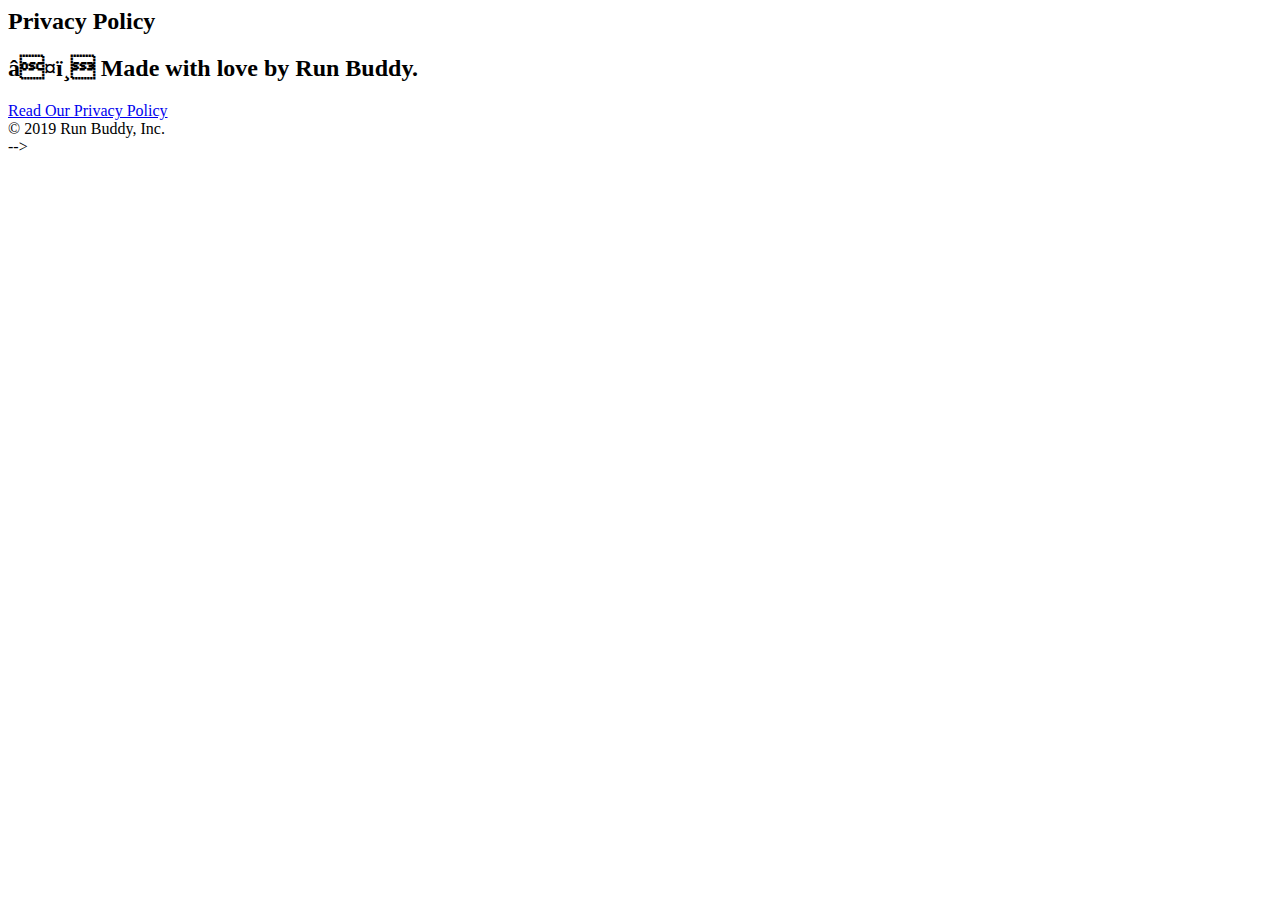
==== commit a858c0af: "form" ====
--- a/privacy-policy.html
+++ b/privacy-policy.html
@@ -1,4 +1,4 @@
-<!DOCTYPE html>
+<!-- <!DOCTYPE html>
 <html lang="en">
   <head>
     <meta charset="UTF-8" />
@@ -29,17 +29,17 @@
         </ul>
       </nav>
     </header>
-    <!-- end navigation -->
-
-    <!-- hero/jumbotron -->
-    <section class="hero">
-      <h2 class="page-title">
-        Privacy Policy
-      </h2>
-    </section>
-
-    <!-- body copy -->
-    <article class="secondary-content">
+     end navigation -->
+
+<!-- hero/jumbotron -->
+<section class="hero">
+  <h2 class="page-title">
+    Privacy Policy
+  </h2>
+</section>
+
+<!-- body copy -->
+<!-- <article class="secondary-content">
       <p>
         Website Terms of Use
       </p>
@@ -461,14 +461,15 @@
     </article>
 
     <!-- footer -->
-    <footer>
-      <h2>❤️ Made with love by Run Buddy.</h2>
-
-      <div>
-        <a href="./privacy-policy.html">Read Our Privacy Policy</a> <br/>
-        &copy; 2019 Run Buddy, Inc.
-      </div>
-    </footer>
-    <!-- footer end -->
-  </body>
-</html>
+<footer>
+  <h2>❤️ Made with love by Run Buddy.</h2>
+
+  <div>
+    <a href="./privacy-policy.html">Read Our Privacy Policy</a> <br />
+    &copy; 2019 Run Buddy, Inc.
+  </div>
+</footer>
+<!-- footer end -->
+</body>
+
+</html> -->--- a/assets/css/style.css
+++ b/assets/css/style.css
@@ -138,7 +138,7 @@
 
 .hero-form {
   border: 3px solid var(--tertiary-color);
-  background-color: var(--primary-color);
+  background-color: rgba(124, 0, 0, 0.75);
   padding: 20px;
   color: var(--secondary-color);
   width: 40%;
